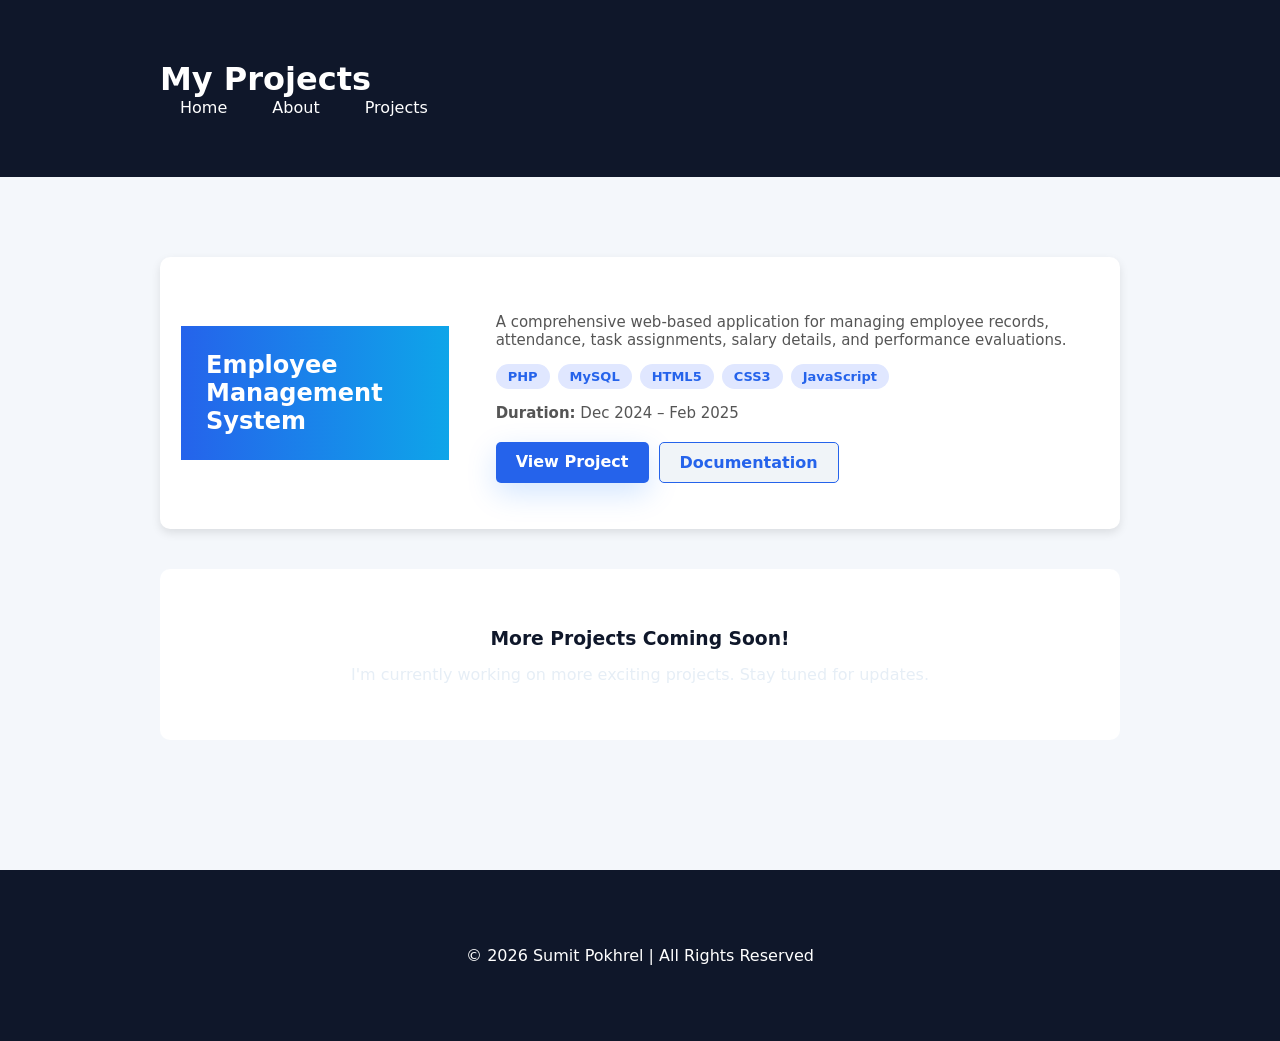
==== projects/index.html @ 8da74a15 "Add projects index page and comprehensive README documentation" ====
<!doctype html>
<html lang="en">
<head>
  <meta charset="utf-8" />
  <meta name="viewport" content="width=device-width,initial-scale=1" />
  <title>Projects — Sumit Pokhrel</title>
  <link rel="stylesheet" href="../assets/css/style.css" />
  <style>
    body { background: #f4f7fb; }
    .container { max-width: 1000px; margin: auto; padding: 40px 20px; }
    header { background: #0f172a; color: white; padding: 20px 0; margin-bottom: 40px; }
    header h1 { margin: 0; }
    nav a { color: white; text-decoration: none; margin: 0 20px; }
    .projects-grid { display: grid; grid-template-columns: repeat(auto-fit, minmax(350px, 1fr)); gap: 30px; }
    .project-card { background: white; border-radius: 10px; overflow: hidden; box-shadow: 0 4px 10px rgba(0,0,0,0.1); transition: 0.3s; }
    .project-card:hover { transform: translateY(-5px); box-shadow: 0 6px 20px rgba(0,0,0,0.15); }
    .project-header { background: linear-gradient(to right, #2563eb, #0ea5e9); color: white; padding: 25px; }
    .project-header h2 { margin: 0; font-size: 24px; }
    .project-body { padding: 25px; }
    .project-body p { margin: 10px 0; font-size: 15px; color: #555; }
    .tech-tags { display: flex; flex-wrap: wrap; gap: 8px; margin: 15px 0; }
    .tech-tag { background: #e0e7ff; color: #2563eb; padding: 5px 12px; border-radius: 20px; font-size: 13px; font-weight: bold; }
    .links { display: flex; gap: 10px; flex-wrap: wrap; margin-top: 20px; }
    .btn { padding: 10px 20px; border-radius: 5px; text-decoration: none; font-weight: bold; transition: 0.3s; display: inline-block; }
    .btn-primary { background: #2563eb; color: white; }
    .btn-primary:hover { background: #1e40af; }
    .btn-secondary { background: #f0f4f8; color: #2563eb; border: 1px solid #2563eb; }
    .btn-secondary:hover { background: #e0e7ff; }
    footer { background: #0f172a; color: white; text-align: center; padding: 20px 0; margin-top: 50px; }
  </style>
</head>
<body>

  <header>
    <div class="container">
      <h1>My Projects</h1>
      <nav>
        <a href="../index.html">Home</a>
        <a href="../about.html">About</a>
        <a href="index.html">Projects</a>
      </nav>
    </div>
  </header>

  <main class="container">

    <section class="projects-grid">

      <!-- Employee Management System -->
      <div class="project-card">
        <div class="project-header">
          <h2>Employee Management System</h2>
        </div>
        <div class="project-body">
          <p>
            A comprehensive web-based application for managing employee records, 
            attendance, task assignments, salary details, and performance evaluations.
          </p>
          <div class="tech-tags">
            <span class="tech-tag">PHP</span>
            <span class="tech-tag">MySQL</span>
            <span class="tech-tag">HTML5</span>
            <span class="tech-tag">CSS3</span>
            <span class="tech-tag">JavaScript</span>
          </div>
          <p><strong>Duration:</strong> Dec 2024 – Feb 2025</p>
          <div class="links">
            <a href="employee-management-system.html" class="btn btn-primary">View Project</a>
            <a href="ems-documentation.html" class="btn btn-secondary">Documentation</a>
          </div>
        </div>
      </div>

      <!-- More projects can be added here -->

    </section>

    <section style="background: white; padding: 40px; margin: 40px 0; border-radius: 10px; text-align: center;">
      <h3 style="color: #0f172a; margin-bottom: 15px;">More Projects Coming Soon!</h3>
      <p>I'm currently working on more exciting projects. Stay tuned for updates.</p>
    </section>

  </main>

  <footer>
    <div class="container">
      <p>&copy; 2026 Sumit Pokhrel | All Rights Reserved</p>
    </div>
  </footer>

</body>
</html>
---- assets/css/style.css ----
/* ============== Clean modern dark portfolio ============== */

/* variables */
:root{
  --bg: #0b0f17;
  --card: linear-gradient(180deg, #0f1724 0%, #0b1220 100%);
  --panel: #0f1724;
  --muted: #9aa6b2;
  --text: #e6eef6;
  --accent-a: #00e0ff;
  --accent-b: #0066ff;
  --glass: rgba(255,255,255,0.03);
  --radius: 18px;
  --container: 1120px;
  font-family: "Inter", system-ui, -apple-system, "Segoe UI", Roboto, "Helvetica Neue", Arial;
}

/* base */
*{box-sizing:border-box}
body{
  margin:0;
  background:var(--bg);
  color:var(--text);
  -webkit-font-smoothing:antialiased;
  -moz-osx-font-smoothing:grayscale;
}
.container{max-width:var(--container);margin:0 auto;padding:32px}

/* NAV */
.navbar{
  position:sticky;top:0;z-index:50;
  background:linear-gradient(180deg, rgba(7,12,18,0.6), rgba(7,12,18,0.35));
  border-bottom:1px solid rgba(255,255,255,0.03);
  backdrop-filter: blur(8px);
}
.nav-inner{display:flex;align-items:center;justify-content:space-between;gap:20px;padding:18px 32px}
.brand{display:flex;flex-direction:column}
.logo{font-weight:800;font-size:20px;letter-spacing:0.3px}
.logo span{background:linear-gradient(90deg,var(--accent-a),var(--accent-b));-webkit-background-clip:text;color:transparent}
.tag{color:var(--muted);font-size:12px;margin-top:3px}
.nav a{margin-left:20px;text-decoration:none;color:var(--muted);font-weight:600}
.nav a.active, .nav a:hover{color:var(--accent-a)}

/* HERO */
.hero{display:flex;gap:40px;align-items:center;padding:56px;border-radius:20px;background:linear-gradient(180deg,#071124 0%, #0b1220 100%);box-shadow:0 20px 40px rgba(2,6,23,0.6)}
.hero-left{flex:1}
.hero-right{width:360px;display:flex;justify-content:center;align-items:center}
.hero-title{font-size:64px;line-height:0.95;margin:0 0 18px;font-weight:800;color:var(--text)}
.hero-title .line{color:var(--text)}
.gradient{background:linear-gradient(90deg,var(--accent-a),var(--accent-b));-webkit-background-clip:text;color:transparent}
.hero-desc{max-width:560px;color:var(--muted);font-size:18px;margin-bottom:22px}

/* CTAs */
.hero-ctas{display:flex;gap:16px;margin-bottom:18px}
.btn{display:inline-flex;align-items:center;justify-content:center;text-decoration:none;border-radius:14px;padding:12px 22px;font-weight:700;cursor:pointer}
.btn-primary{background:linear-gradient(90deg,var(--accent-a),var(--accent-b));color:#021025;box-shadow:0 10px 30px rgba(0,110,255,0.18);transition:transform .18s ease}
.btn-primary:hover{transform:translateY(-4px)}
.btn-ghost{background:transparent;color:var(--text);border:1px solid rgba(255,255,255,0.04);padding:12px 20px}

/* quick info */
.quick-info{list-style:none;padding:0;margin:18px 0 0;color:var(--muted);font-size:14px}
.quick-info li{margin-bottom:6px}
.quick-info a{color:var(--accent-a);text-decoration:none}

/* profile card */
.profile-card{background:linear-gradient(180deg, rgba(255,255,255,0.02), rgba(255,255,255,0.015));border-radius:16px;padding:18px;display:flex;flex-direction:column;align-items:center;gap:12px;box-shadow:0 12px 30px rgba(0,0,0,0.6);width:320px}
.profile-card img{width:160px;height:160px;border-radius:12px;object-fit:cover;border:4px solid rgba(255,255,255,0.02)}
.profile-info h3{margin:0;font-size:18px}
.profile-info p{margin:0;color:var(--muted);font-size:13px}
.small-btn{display:inline-block;margin-top:10px;padding:8px 14px;border-radius:12px;background:rgba(255,255,255,0.02);color:var(--text);text-decoration:none;border:1px solid rgba(255,255,255,0.03);font-weight:700}

/* ABOUT */
.about{display:grid;grid-template-columns:1fr 420px;gap:40px;margin-top:40px}
.about-left p{color:var(--muted);line-height:1.65}
.card{background:var(--panel);padding:22px;border-radius:14px;border:1px solid rgba(255,255,255,0.02)}
.card h3{margin-top:0;color:var(--text)}
.card ul{padding-left:18px;color:var(--muted)}

/* PROJECTS */
.projects{margin-top:46px}
.project-card{display:flex;gap:22px;align-items:center;padding:20px;border-radius:14px;background:linear-gradient(180deg, rgba(255,255,255,0.01), rgba(255,255,255,0.02));border:1px solid rgba(255,255,255,0.02)}
.project-left{flex:1}
.project-right img{width:220px;height:140px;object-fit:cover;border-radius:10px}

/* CERTIFICATES grid */
.cert-grid{display:flex;gap:18px;margin-top:18px}
.cert-card{background:var(--panel);padding:14px;border-radius:12px;border:1px solid rgba(255,255,255,0.02);width:240px}
.cert-card h4{margin:0;color:var(--text)}
.cert-card p{color:var(--muted);font-size:13px}

/* CONTACT */
.contact{margin-top:56px}
.contact-wrap{display:flex;justify-content:center}
.contact-card{max-width:720px}
.contact-card form{display:block}
.contact-card .form-row{margin-bottom:16px}
.contact-card label{display:block;color:var(--muted);margin-bottom:6px;font-size:14px}
.contact-card input, .contact-card textarea{
  width:100%;padding:14px;border-radius:12px;border:1px solid rgba(255,255,255,0.03);background:linear-gradient(180deg,#071124,#071124);color:var(--text);font-size:15px;resize:vertical
}
.contact-card input:focus, .contact-card textarea:focus{outline:none;box-shadow:0 8px 28px rgba(0,224,255,0.12);border-color:var(--accent-a)}
.btn.big{padding:14px 18px;font-size:18px;border-radius:14px;width:100%;margin-top:6px}

/* FOOTER */
.footer{margin-top:48px;padding:24px 0;color:var(--muted);text-align:center;border-top:1px solid rgba(255,255,255,0.02)}

/* RESPONSIVE */
@media (max-width: 980px){
  .hero{flex-direction:column}
  .hero-right{width:100%}
  .about{grid-template-columns:1fr}
  .nav a{margin-left:10px}
  .profile-card{width:260px}
}
@media (max-width: 560px){
  .hero-title{font-size:36px}
  .nav-inner{padding:12px}
  .container{padding:18px}
  .cert-grid{flex-direction:column}
}
6px;
    font-weight: 800;
    line-height: 1.1;
}

.gradient-text {
    background: linear-gradient(90deg, var(--accent1), var(--accent2));
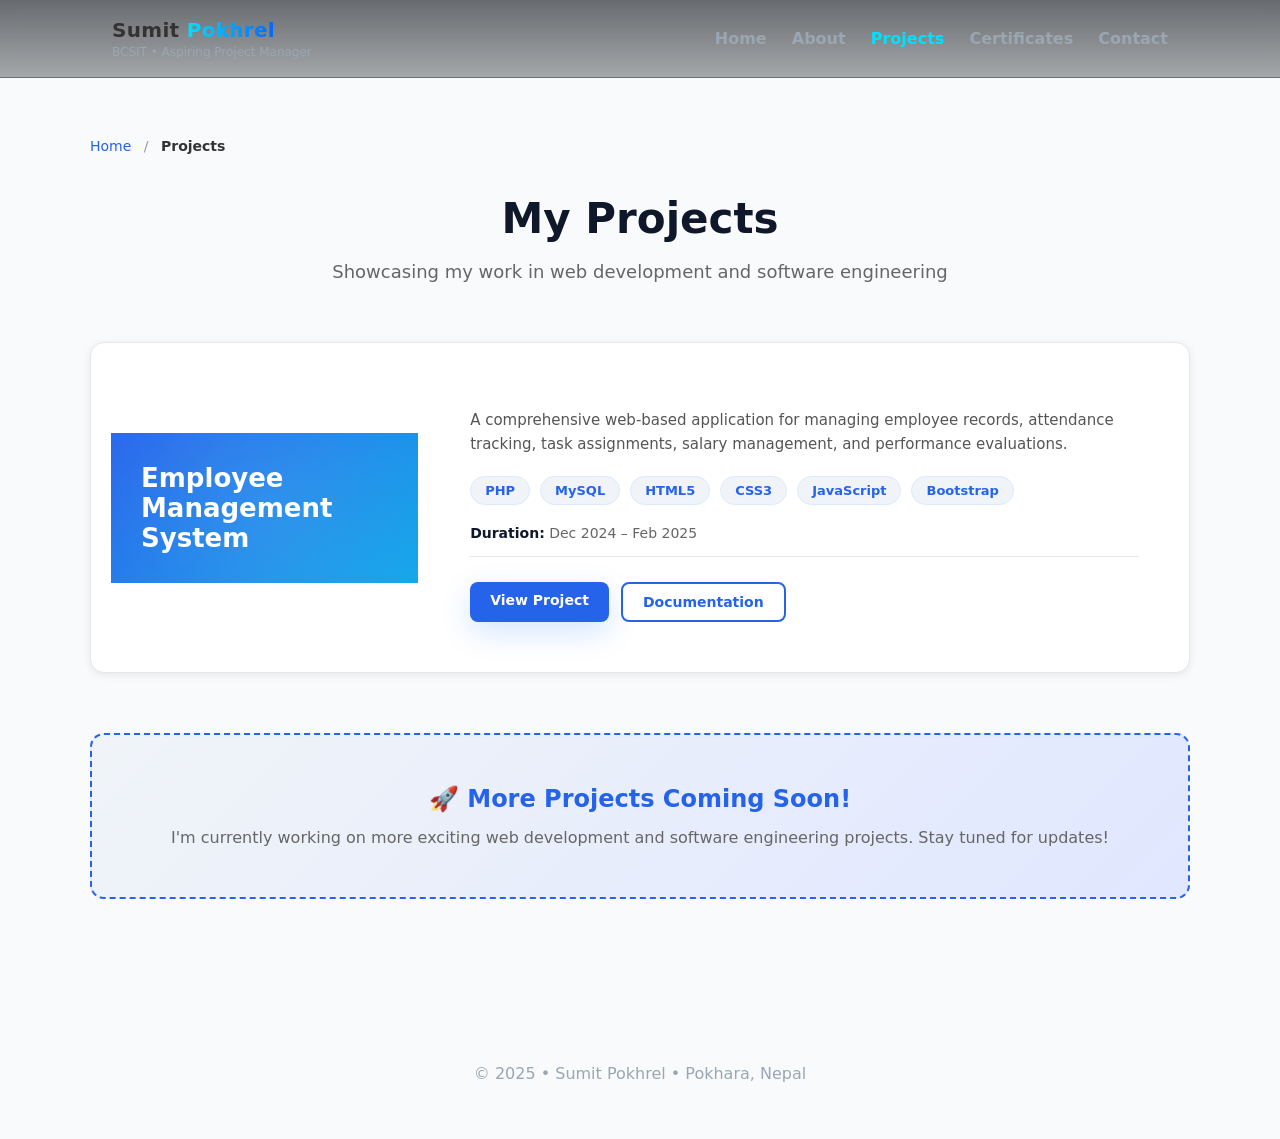
==== commit c432b016: "Redesign projects index page with improved styling and navigation" ====
--- a/projects/index.html
+++ b/projects/index.html
@@ -6,86 +6,243 @@
   <title>Projects — Sumit Pokhrel</title>
   <link rel="stylesheet" href="../assets/css/style.css" />
   <style>
-    body { background: #f4f7fb; }
-    .container { max-width: 1000px; margin: auto; padding: 40px 20px; }
-    header { background: #0f172a; color: white; padding: 20px 0; margin-bottom: 40px; }
-    header h1 { margin: 0; }
-    nav a { color: white; text-decoration: none; margin: 0 20px; }
-    .projects-grid { display: grid; grid-template-columns: repeat(auto-fit, minmax(350px, 1fr)); gap: 30px; }
-    .project-card { background: white; border-radius: 10px; overflow: hidden; box-shadow: 0 4px 10px rgba(0,0,0,0.1); transition: 0.3s; }
-    .project-card:hover { transform: translateY(-5px); box-shadow: 0 6px 20px rgba(0,0,0,0.15); }
-    .project-header { background: linear-gradient(to right, #2563eb, #0ea5e9); color: white; padding: 25px; }
-    .project-header h2 { margin: 0; font-size: 24px; }
-    .project-body { padding: 25px; }
-    .project-body p { margin: 10px 0; font-size: 15px; color: #555; }
-    .tech-tags { display: flex; flex-wrap: wrap; gap: 8px; margin: 15px 0; }
-    .tech-tag { background: #e0e7ff; color: #2563eb; padding: 5px 12px; border-radius: 20px; font-size: 13px; font-weight: bold; }
-    .links { display: flex; gap: 10px; flex-wrap: wrap; margin-top: 20px; }
-    .btn { padding: 10px 20px; border-radius: 5px; text-decoration: none; font-weight: bold; transition: 0.3s; display: inline-block; }
-    .btn-primary { background: #2563eb; color: white; }
-    .btn-primary:hover { background: #1e40af; }
-    .btn-secondary { background: #f0f4f8; color: #2563eb; border: 1px solid #2563eb; }
-    .btn-secondary:hover { background: #e0e7ff; }
-    footer { background: #0f172a; color: white; text-align: center; padding: 20px 0; margin-top: 50px; }
+    body { 
+      background: #f9fafb; 
+      color: #333; 
+    }
+    main { 
+      padding: 60px 20px; 
+    }
+    .projects-title {
+      text-align: center;
+      margin-bottom: 60px;
+    }
+    .projects-title h1 {
+      font-size: 42px;
+      color: #0f172a;
+      margin-bottom: 15px;
+    }
+    .projects-title p {
+      font-size: 18px;
+      color: #666;
+    }
+    .projects-container {
+      max-width: 1100px;
+      margin: 0 auto;
+    }
+    .projects-grid {
+      display: grid;
+      grid-template-columns: repeat(auto-fit, minmax(380px, 1fr));
+      gap: 35px;
+      margin-bottom: 60px;
+    }
+    .project-card {
+      background: white;
+      border-radius: 14px;
+      overflow: hidden;
+      box-shadow: 0 2px 8px rgba(0, 0, 0, 0.08);
+      transition: all 0.3s ease;
+      border: 1px solid #e5e7eb;
+    }
+    .project-card:hover {
+      transform: translateY(-8px);
+      box-shadow: 0 12px 24px rgba(0, 0, 0, 0.12);
+      border-color: #2563eb;
+    }
+    .project-header {
+      background: linear-gradient(135deg, #2563eb 0%, #0ea5e9 100%);
+      color: white;
+      padding: 30px;
+      position: relative;
+      overflow: hidden;
+    }
+    .project-header::before {
+      content: '';
+      position: absolute;
+      top: -50%;
+      right: -50%;
+      width: 200%;
+      height: 200%;
+      background: radial-gradient(circle, rgba(255,255,255,0.1) 0%, transparent 70%);
+      pointer-events: none;
+    }
+    .project-header h2 {
+      margin: 0;
+      font-size: 26px;
+      font-weight: 600;
+      relative: relative;
+      z-index: 1;
+    }
+    .project-body {
+      padding: 30px;
+    }
+    .project-desc {
+      color: #555;
+      font-size: 15px;
+      line-height: 1.6;
+      margin-bottom: 20px;
+    }
+    .tech-stack {
+      display: flex;
+      flex-wrap: wrap;
+      gap: 10px;
+      margin-bottom: 20px;
+    }
+    .tech-badge {
+      background: #f0f4f8;
+      color: #2563eb;
+      padding: 6px 14px;
+      border-radius: 20px;
+      font-size: 13px;
+      font-weight: 600;
+      border: 1px solid #dbeafe;
+    }
+    .project-meta {
+      font-size: 14px;
+      color: #666;
+      margin-bottom: 25px;
+      padding-bottom: 15px;
+      border-bottom: 1px solid #e5e7eb;
+    }
+    .project-meta strong {
+      color: #0f172a;
+    }
+    .project-actions {
+      display: flex;
+      gap: 12px;
+      flex-wrap: wrap;
+    }
+    .btn {
+      padding: 10px 20px;
+      border-radius: 8px;
+      text-decoration: none;
+      font-weight: 600;
+      font-size: 14px;
+      transition: all 0.3s ease;
+      display: inline-block;
+      cursor: pointer;
+      border: none;
+    }
+    .btn-primary {
+      background: #2563eb;
+      color: white;
+    }
+    .btn-primary:hover {
+      background: #1e40af;
+      transform: translateY(-2px);
+    }
+    .btn-secondary {
+      background: white;
+      color: #2563eb;
+      border: 2px solid #2563eb;
+    }
+    .btn-secondary:hover {
+      background: #eff6ff;
+    }
+    .coming-soon {
+      background: linear-gradient(135deg, #f0f4f8 0%, #e0e7ff 100%);
+      padding: 50px 40px;
+      border-radius: 14px;
+      text-align: center;
+      border: 2px dashed #2563eb;
+    }
+    .coming-soon h3 {
+      color: #2563eb;
+      font-size: 24px;
+      margin: 0 0 15px 0;
+    }
+    .coming-soon p {
+      color: #666;
+      margin: 0;
+      font-size: 16px;
+    }
+    .breadcrumb {
+      margin-bottom: 40px;
+      font-size: 14px;
+    }
+    .breadcrumb a {
+      color: #2563eb;
+      text-decoration: none;
+    }
+    .breadcrumb a:hover {
+      text-decoration: underline;
+    }
+    .breadcrumb span {
+      color: #999;
+      margin: 0 8px;
+    }
   </style>
 </head>
 <body>
 
-  <header>
-    <div class="container">
-      <h1>My Projects</h1>
-      <nav>
-        <a href="../index.html">Home</a>
-        <a href="../about.html">About</a>
-        <a href="index.html">Projects</a>
+  <header class="navbar">
+    <div class="container nav-inner">
+      <div class="brand">
+        <div class="logo">Sumit <span>Pokhrel</span></div>
+        <div class="tag">BCSIT • Aspiring Project Manager</div>
+      </div>
+      <nav class="nav">
+        <a href="../index.html#home" class="nav-link">Home</a>
+        <a href="../about.html" class="nav-link">About</a>
+        <a href="index.html" class="nav-link active">Projects</a>
+        <a href="../certificates.html" class="nav-link">Certificates</a>
+        <a href="../contact.html" class="nav-link">Contact</a>
       </nav>
     </div>
   </header>
 
-  <main class="container">
-
-    <section class="projects-grid">
-
-      <!-- Employee Management System -->
-      <div class="project-card">
-        <div class="project-header">
-          <h2>Employee Management System</h2>
-        </div>
-        <div class="project-body">
-          <p>
-            A comprehensive web-based application for managing employee records, 
-            attendance, task assignments, salary details, and performance evaluations.
-          </p>
-          <div class="tech-tags">
-            <span class="tech-tag">PHP</span>
-            <span class="tech-tag">MySQL</span>
-            <span class="tech-tag">HTML5</span>
-            <span class="tech-tag">CSS3</span>
-            <span class="tech-tag">JavaScript</span>
+  <main>
+    <div class="projects-container">
+      <div class="breadcrumb">
+        <a href="../index.html">Home</a>
+        <span>/</span>
+        <strong>Projects</strong>
+      </div>
+
+      <div class="projects-title">
+        <h1>My Projects</h1>
+        <p>Showcasing my work in web development and software engineering</p>
+      </div>
+
+      <div class="projects-grid">
+        <!-- Employee Management System -->
+        <div class="project-card">
+          <div class="project-header">
+            <h2>Employee Management System</h2>
           </div>
-          <p><strong>Duration:</strong> Dec 2024 – Feb 2025</p>
-          <div class="links">
-            <a href="employee-management-system.html" class="btn btn-primary">View Project</a>
-            <a href="ems-documentation.html" class="btn btn-secondary">Documentation</a>
+          <div class="project-body">
+            <p class="project-desc">
+              A comprehensive web-based application for managing employee records, 
+              attendance tracking, task assignments, salary management, and performance evaluations.
+            </p>
+            <div class="tech-stack">
+              <span class="tech-badge">PHP</span>
+              <span class="tech-badge">MySQL</span>
+              <span class="tech-badge">HTML5</span>
+              <span class="tech-badge">CSS3</span>
+              <span class="tech-badge">JavaScript</span>
+              <span class="tech-badge">Bootstrap</span>
+            </div>
+            <div class="project-meta">
+              <strong>Duration:</strong> Dec 2024 – Feb 2025
+            </div>
+            <div class="project-actions">
+              <a href="employee-management-system.html" class="btn btn-primary">View Project</a>
+              <a href="ems-documentation.html" class="btn btn-secondary">Documentation</a>
+            </div>
           </div>
         </div>
       </div>
 
-      <!-- More projects can be added here -->
-
-    </section>
-
-    <section style="background: white; padding: 40px; margin: 40px 0; border-radius: 10px; text-align: center;">
-      <h3 style="color: #0f172a; margin-bottom: 15px;">More Projects Coming Soon!</h3>
-      <p>I'm currently working on more exciting projects. Stay tuned for updates.</p>
-    </section>
-
+      <div class="coming-soon">
+        <h3>🚀 More Projects Coming Soon!</h3>
+        <p>I'm currently working on more exciting web development and software engineering projects. Stay tuned for updates!</p>
+      </div>
+    </div>
   </main>
 
-  <footer>
-    <div class="container">
-      <p>&copy; 2026 Sumit Pokhrel | All Rights Reserved</p>
-    </div>
+  <footer class="footer">
+    <div class="container">© 2025 • Sumit Pokhrel • Pokhara, Nepal</div>
   </footer>
 
 </body>
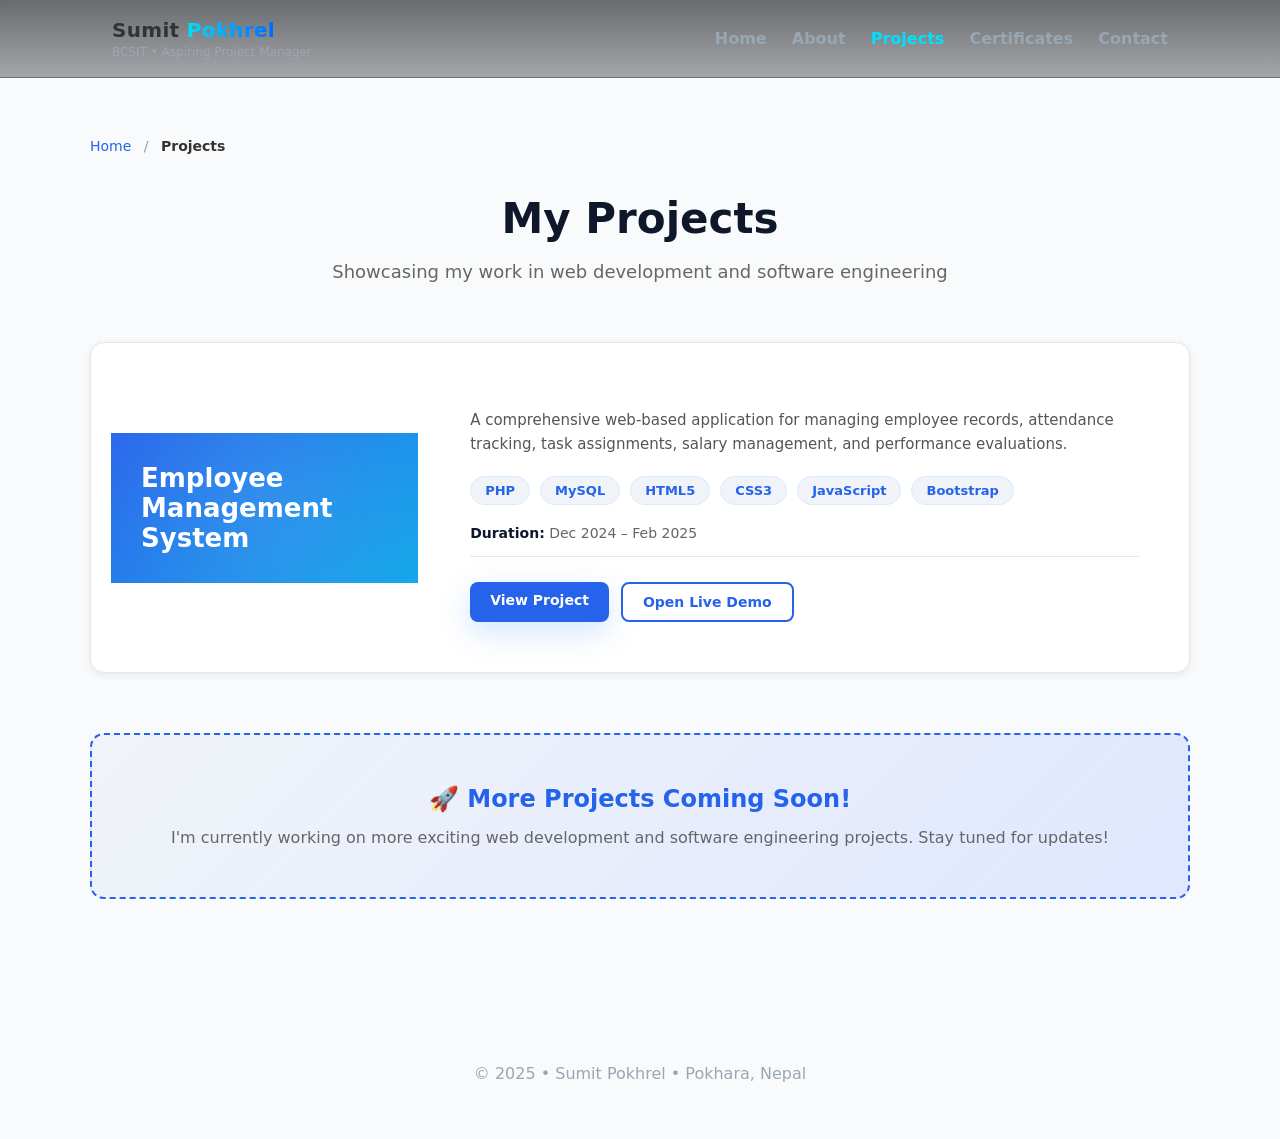
==== commit b0ca9dde: "Enhance EMS portfolio entry with banner and direct live demo launch" ====
--- a/projects/index.html
+++ b/projects/index.html
@@ -228,7 +228,7 @@
             </div>
             <div class="project-actions">
               <a href="employee-management-system.html" class="btn btn-primary">View Project</a>
-              <a href="ems-documentation.html" class="btn btn-secondary">Documentation</a>
+              <a href="employee-management-system-app/index.php" target="_blank" rel="noopener noreferrer" class="btn btn-secondary">Open Live Demo</a>
             </div>
           </div>
         </div>
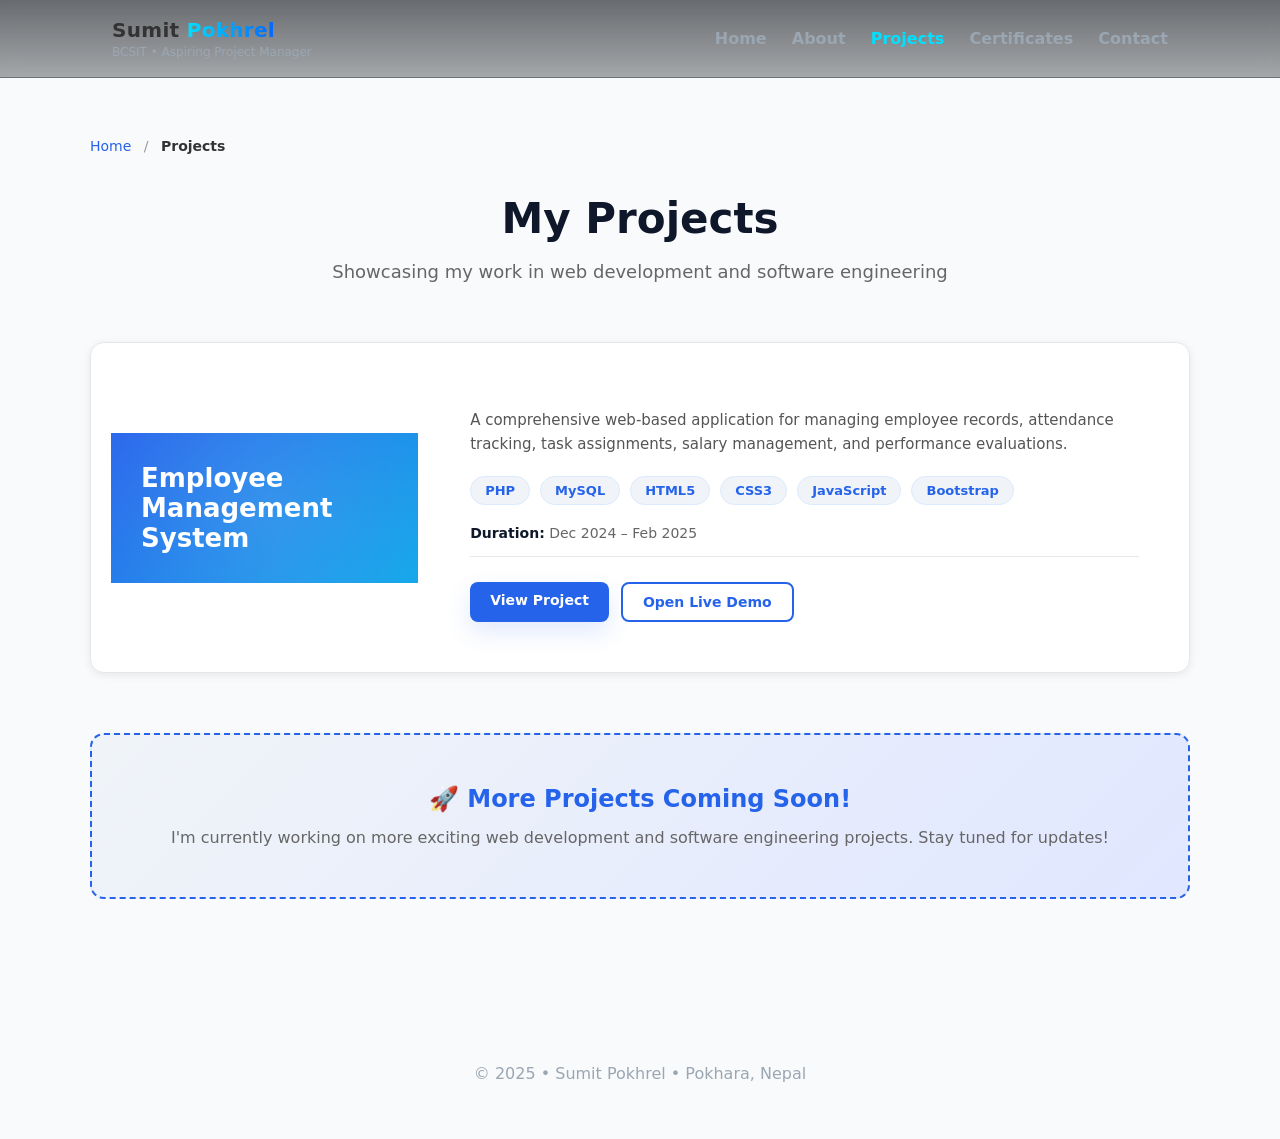
==== commit 715d724e: "Finalize portfolio page animations and EMS launch banner" ====
--- a/projects/index.html
+++ b/projects/index.html
@@ -6,6 +6,9 @@
   <title>Projects — Sumit Pokhrel</title>
   <link rel="stylesheet" href="../assets/css/style.css" />
   <style>
+    html {
+      scroll-behavior: smooth;
+    }
     body { 
       background: #f9fafb; 
       color: #333; 
@@ -16,6 +19,9 @@
     .projects-title {
       text-align: center;
       margin-bottom: 60px;
+      opacity:0;
+      transform: translateY(22px);
+      animation: fadeInUp .75s ease forwards;
     }
     .projects-title h1 {
       font-size: 42px;
@@ -43,6 +49,9 @@
       box-shadow: 0 2px 8px rgba(0, 0, 0, 0.08);
       transition: all 0.3s ease;
       border: 1px solid #e5e7eb;
+      opacity:0;
+      transform: translateY(26px);
+      animation: fadeInUp .7s ease forwards;
     }
     .project-card:hover {
       transform: translateY(-8px);
@@ -63,8 +72,9 @@
       right: -50%;
       width: 200%;
       height: 200%;
-      background: radial-gradient(circle, rgba(255,255,255,0.1) 0%, transparent 70%);
+      background: radial-gradient(circle, rgba(255,255,255,0.12) 0%, transparent 70%);
       pointer-events: none;
+      animation: pulseGlow 4s ease-in-out infinite;
     }
     .project-header h2 {
       margin: 0;
@@ -96,6 +106,11 @@
       font-size: 13px;
       font-weight: 600;
       border: 1px solid #dbeafe;
+      transition: transform 0.3s ease, box-shadow 0.3s ease;
+    }
+    .tech-badge:hover {
+      transform: translateY(-2px);
+      box-shadow: 0 12px 24px rgba(37, 99, 235, 0.14);
     }
     .project-meta {
       font-size: 14px;
@@ -126,6 +141,7 @@
     .btn-primary {
       background: #2563eb;
       color: white;
+      box-shadow: 0 10px 25px rgba(37, 99, 235, 0.14);
     }
     .btn-primary:hover {
       background: #1e40af;
@@ -138,6 +154,7 @@
     }
     .btn-secondary:hover {
       background: #eff6ff;
+      transform: translateY(-2px);
     }
     .coming-soon {
       background: linear-gradient(135deg, #f0f4f8 0%, #e0e7ff 100%);
@@ -145,6 +162,9 @@
       border-radius: 14px;
       text-align: center;
       border: 2px dashed #2563eb;
+      opacity:0;
+      transform: translateY(24px);
+      animation: fadeInUp .7s ease .18s forwards;
     }
     .coming-soon h3 {
       color: #2563eb;
@@ -159,6 +179,9 @@
     .breadcrumb {
       margin-bottom: 40px;
       font-size: 14px;
+      opacity:0;
+      transform: translateY(20px);
+      animation: fadeInUp .7s ease .12s forwards;
     }
     .breadcrumb a {
       color: #2563eb;
@@ -170,6 +193,26 @@
     .breadcrumb span {
       color: #999;
       margin: 0 8px;
+    }
+    @keyframes fadeInUp {
+      from {
+        opacity: 0;
+        transform: translateY(24px);
+      }
+      to {
+        opacity: 1;
+        transform: translateY(0);
+      }
+    }
+    @keyframes pulseGlow {
+      0%, 100% {
+        transform: scale(1);
+        opacity: 0.9;
+      }
+      50% {
+        transform: scale(1.05);
+        opacity: 1;
+      }
     }
   </style>
 </head>
--- a/assets/css/style.css
+++ b/assets/css/style.css
@@ -17,6 +17,10 @@
 
 /* base */
 *{box-sizing:border-box}
+html {
+  scroll-behavior: smooth;
+}
+
 body{
   margin:0;
   background:var(--bg);
@@ -102,9 +106,32 @@
 .btn.big{padding:14px 18px;font-size:18px;border-radius:14px;width:100%;margin-top:6px}
 
 /* FOOTER */
-.footer{margin-top:48px;padding:24px 0;color:var(--muted);text-align:center;border-top:1px solid rgba(255,255,255,0.02)}
+.footer{margin-top:48px;padding:24px 0;color:var(--muted);text-align:center;border-top:1px solid rgba(255,255,255,0.02);opacity:0;transform:translateY(20px);animation:fadeInUp .75s ease 0.18s forwards}
 
-/* RESPONSIVE */
+header, .site-header, main, .hero, .about, .projects, .certificates, .contact, .contact-card, .contact-form, .profile-card, .project-card, .cert-card, .section-title {
+  opacity:0;
+  transform:translateY(24px);
+  animation:fadeInUp .75s ease forwards;
+}
+
+header, .site-header {
+  animation-delay:0.05s;
+}
+main { animation-delay:0.08s; }
+.hero { animation-delay:0.1s; }
+.about { animation-delay:0.14s; }
+.projects, .certificates, .contact { animation-delay:0.18s; }
+.project-card, .cert-card, .contact-card, .profile-card { animation-delay:0.22s; }
+.section-title { animation-delay:0.12s; }
+
+.btn-primary{display:inline-flex;align-items:center;justify-content:center;text-decoration:none;border-radius:14px;padding:12px 22px;font-weight:700;cursor:pointer;transition:transform .18s ease, box-shadow .18s ease;background:linear-gradient(90deg,var(--accent-a),var(--accent-b));color:#021025;box-shadow:0 10px 30px rgba(0,110,255,0.18)}
+.btn-primary:hover{transform:translateY(-4px);box-shadow:0 18px 36px rgba(0,110,255,0.22)}
+
+@keyframes fadeInUp {
+  from { opacity:0; transform:translateY(24px); }
+  to { opacity:1; transform:translateY(0); }
+}
+
 @media (max-width: 980px){
   .hero{flex-direction:column}
   .hero-right{width:100%}
@@ -118,10 +145,4 @@
   .container{padding:18px}
   .cert-grid{flex-direction:column}
 }
-6px;
-    font-weight: 800;
-    line-height: 1.1;
-}
 
-.gradient-text {
-    background: linear-gradient(90deg, var(--accent1), var(--accent2));
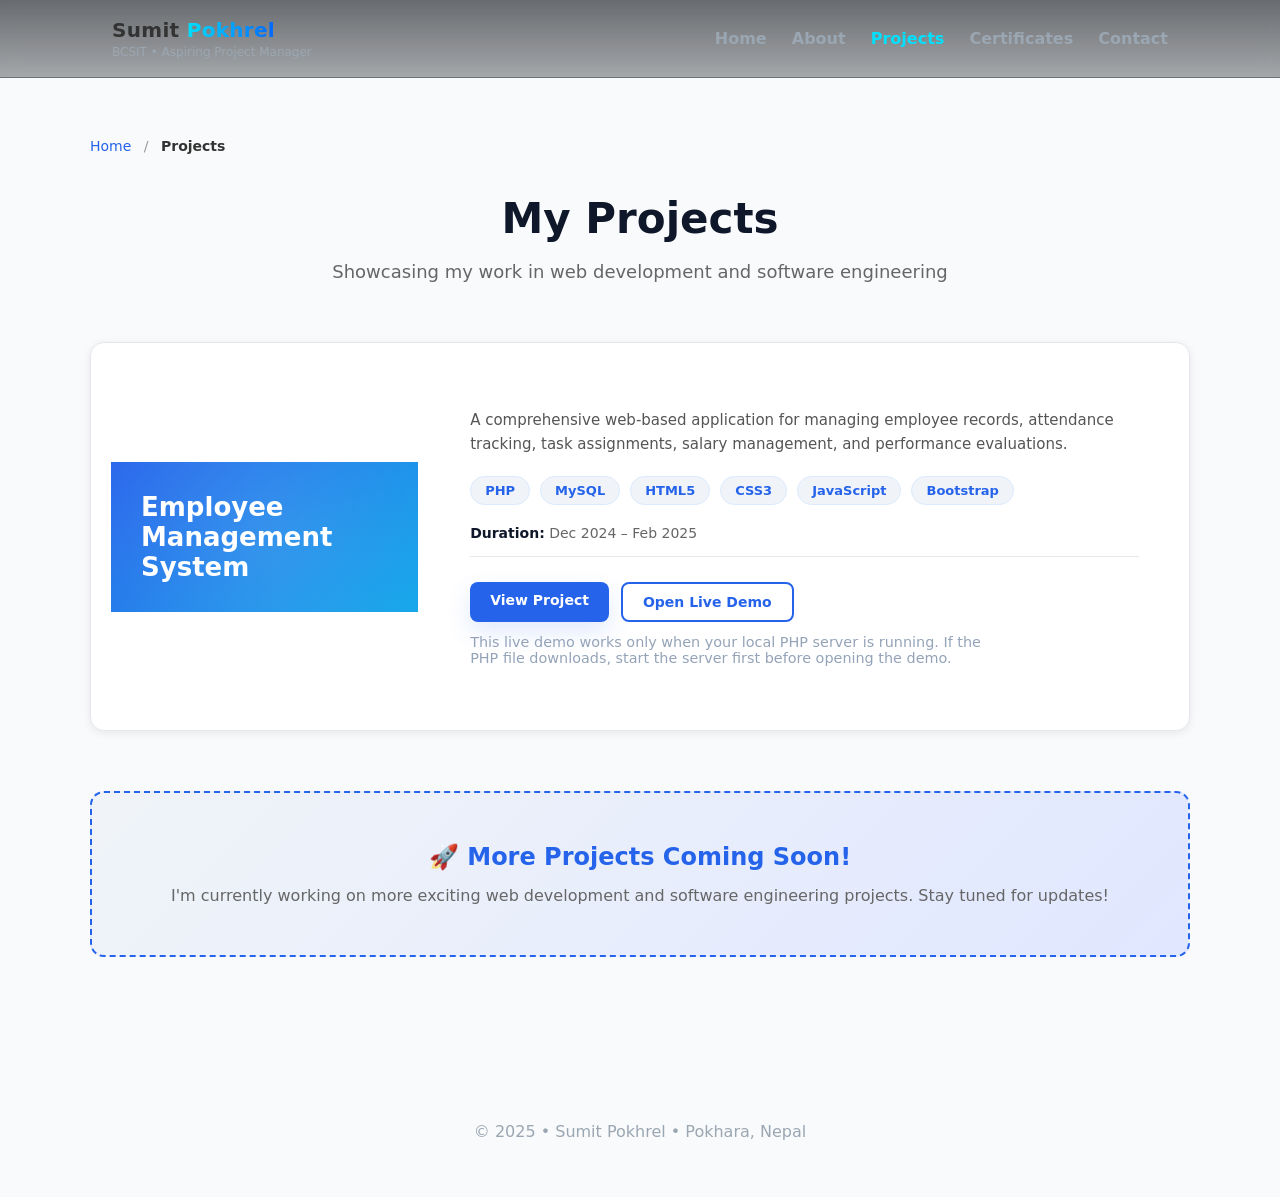
==== commit 2691b80b: "Add local PHP server notice for EMS live demo" ====
--- a/projects/index.html
+++ b/projects/index.html
@@ -273,6 +273,7 @@
               <a href="employee-management-system.html" class="btn btn-primary">View Project</a>
               <a href="employee-management-system-app/index.php" target="_blank" rel="noopener noreferrer" class="btn btn-secondary">Open Live Demo</a>
             </div>
+            <p style="margin-top:12px; color:#94a3b8; font-size:0.9rem; max-width:520px;">This live demo works only when your local PHP server is running. If the PHP file downloads, start the server first before opening the demo.</p>
           </div>
         </div>
       </div>
